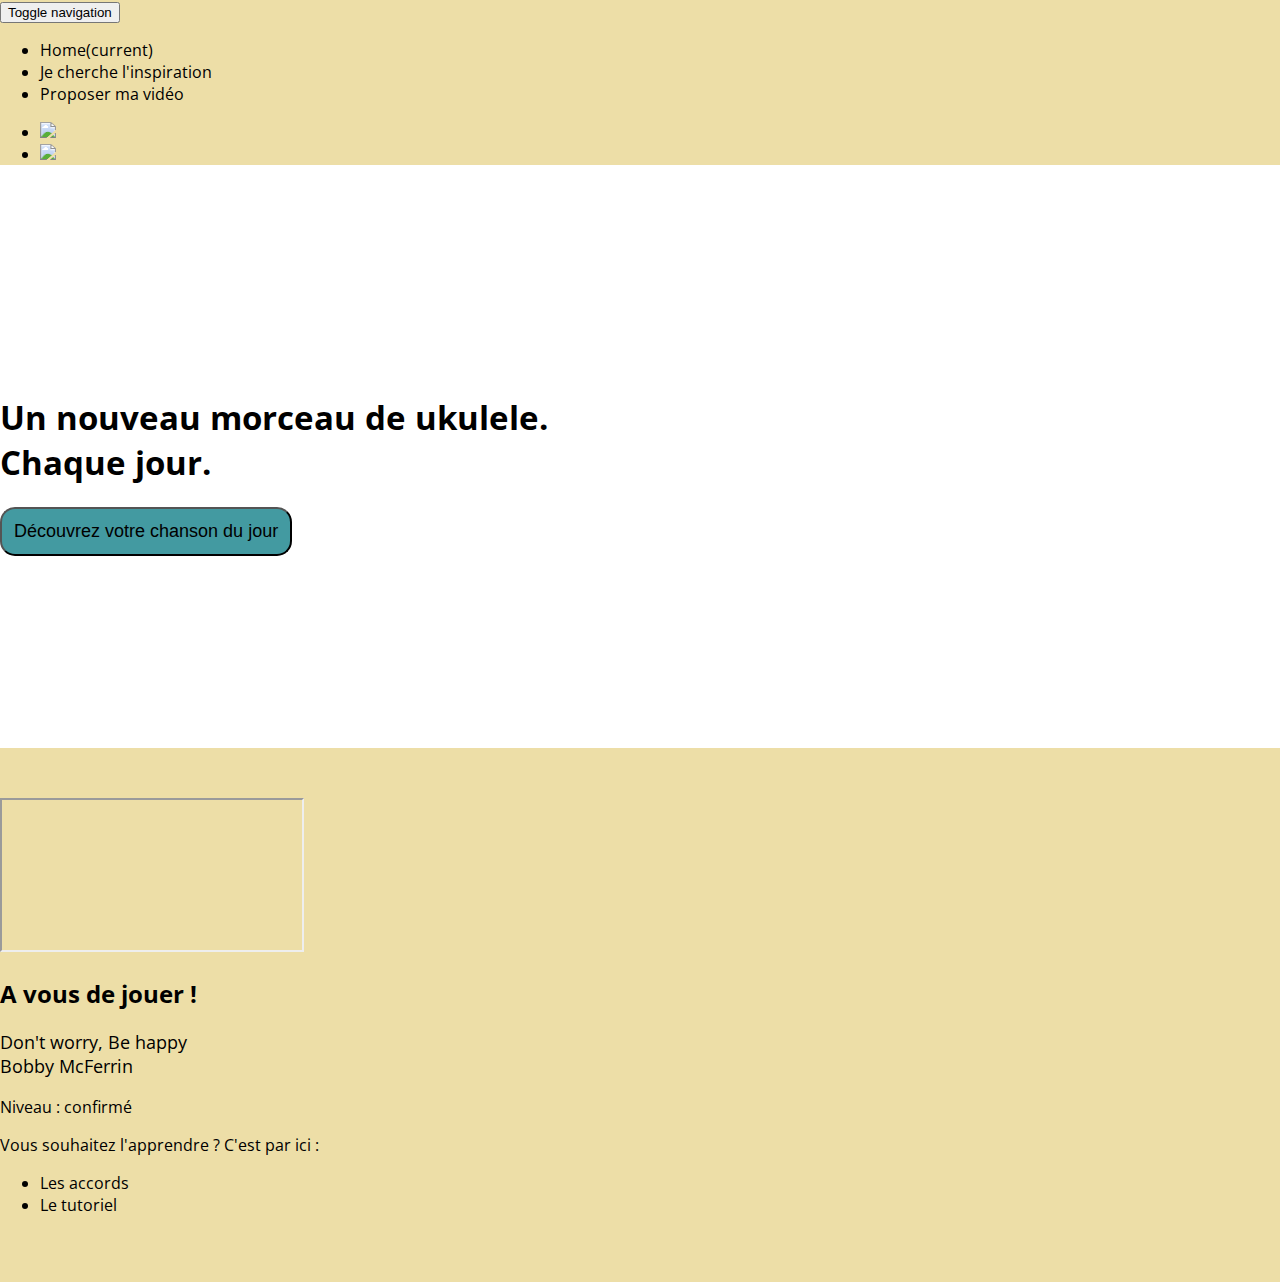
==== index2.html @ a386a422 "Modifs du 19" ====
<!DOCTYPE html>

<html>

<head>
	
	<meta charset="utf-8">
	<meta http-equiv="X-UA-Compatible" content="IE=edge">
	<meta name="viewport" content="width=device-width, initial-scale=1.0">

	<title>Ukulele au quotidien</title>

	<link rel="stylesheet" href="https://maxcdn.bootstrapcdn.com/bootstrap/3.3.6/css/bootstrap.min.css" integrity="sha384-1q8mTJOASx8j1Au+a5WDVnPi2lkFfwwEAa8hDDdjZlpLegxhjVME1fgjWPGmkzs7" crossorigin="anonymous">
	<link type="text/css" rel="stylesheet" href="style.css">
	<link href="https://fonts.googleapis.com/css?family=Open+Sans" rel="stylesheet">
	
</head>

<body>

<!--Mise en place du menu-->

	<nav class="navbar navbar-default">
	  	<div class="container-fluid">
	    <!-- Brand and toggle get grouped for better mobile display -->
	    	<div class="navbar-header">
	      		<button type="button" class="navbar-toggle collapsed" data-toggle="collapse" data-target="#bs-example-navbar-collapse-1" aria-expanded="false">
			        <span class="sr-only">Toggle navigation</span>
			        <span class="icon-bar"></span>
			        <span class="icon-bar"></span>
			        <span class="icon-bar"></span>
	      		</button>
	    	</div>

		    <!-- Collect the nav links, forms, and other content for toggling -->
		    <div class="collapse navbar-collapse" id="bs-example-navbar-collapse-1">
	      		<ul class="nav navbar-nav">
			        <li class="active"><a href="#">Home<span class="sr-only">(current)</span></a></li>
			        <li><a href="#morceau-day">Je cherche l'inspiration</a></li>
			        <li><a href="#">Proposer ma vidéo</a></li>
	    		</ul>
	      	
	      		      
	      		<ul class="nav navbar-nav navbar-right">
		        	<li><a href="https://www.facebook.com" target="blank"><img src="/Users/Quentin/GitHub/Ukulele/images/facebook.ico"></a></li>
		        	<li><a href="https://www.twitter.com" target="blank"><img src="/Users/Quentin/GitHub/Ukulele/images/twitter.ico"></a></li>
	        	</ul>

	       
	      
	    	</div><!-- /.navbar-collapse -->
	  	</div><!-- /.container-fluid -->
	</nav>


<!--Mise en place du 1er slide-->
	<section id="section1">
		<div class="container">
			
			<div class="row">
				<div class="col-xs-6 col-xs-offset-5">
					<h1>Un nouveau morceau de ukulele.</br>Chaque jour.</h1>
				</div>
			</div>

			<div class="row">
				<div class="col-xs-6 col-xs-offset-5">
					<button type="button" class="btn btn-primary"><a href="#morceau-day">Découvrez votre chanson du jour</a></button>
				</div>
			</div>
		
		</div>
	</section>

	
	<!--Mise en place du 2nd slide-->

	<section id="section2">
		<div class="container">
			
			<div class="row">
				<div class="col-md-6">

					<div class="embed-responsive embed-responsive-16by9">
    					<iframe class="embed-responsive-item" src="https://www.youtube.com/embed/HQ8Avkxv3-4"></iframe>
					</div>
    			</div>
					

				<div style="margin:auto;" class="col-md-4 col-md-offset-8">
					
					<h2 id="morceau-day">A vous de jouer !</h2>
					<p class="taille-p">
						Don't worry, Be happy
						<br>Bobby McFerrin
					</p>

					<p class="taille-p2">Niveau : confirmé</p>
					<p class="taille-p2">Vous souhaitez l'apprendre ? C'est par ici :</p>
						<ul>
							<li><a href="http://www.ukulele-tabs.com/fr/tablatures/bobby-mcferrin/dont-worry-be-happy-uke-tab-18613.html" target="_blank">Les accords</a></li>
								
							<li><a href="https://www.youtube.com/watch?v=4sQBqFp5uFo" target="_blank">Le tutoriel</a></li>
						</ul>
					
				</div>
				
			</div>
				
		</div>
	</section>

	
</body>


</html>
---- style.css ----
/*Mise en place du menu*/

body {
	margin:0;
	font-family:'Open Sans', sans-serif;;
}


/*

header nav ul {
    list-style-type: none;
    margin: 0;
	padding: 0;
	overflow: hidden;
	background-color: #EDDEA7;
    top: 0;
    width: 100%;
    border: 2px solid #78643A;
    font-family: 'Open Sans', sans-serif;

}

header nav li {
    float: left;
}

header nav li a {
    display: block;
    color: black;
    text-align: center;
    padding: 14px 16px;
    text-decoration: none;
}

header nav li a:hover {
    background-color: #88CCD2;
}

.active {
    background-color: #4CAF50;
}*/

/*Style du background
.background {
	height:600px;
	background: url("/Users/Quentin/GitHub/Ukulele/images/musicien-ukulele.png") no-repeat center center;
 	background-size: cover; 	
}

.backgroundtest {
	background: url("/Users/Quentin/GitHub/Ukulele/images/musicien-ukulele.png") no-repeat center center;
	background-size:100% auto;

}*/

/*Placement du H1*/
h1 {
	/*padding-top: 140px;
	padding-left: 750px;*/
	font-size: 33px;
	font-family: 'Open Sans', sans-serif;
}

/*.CTA {
	background-color: #439AA1;
	border: 1px solid #78643A;
	border-radius: 15px;
	padding: 10px;
	text-align: center;
	/*display: inline;*/
	/*float: right;*/
	/*margin-right: 180px;
	margin-top: 198px;*/
	/*font-size: 22px;
	font-family: 'Open Sans', sans-serif;*/
}

/*.CTA:hover {
	background-color: #88CCD2;
}

a {	text-decoration: none;
	color: black;
}*/


/*2e slide*/
/*.background-2 {
	background-color: #EDDEA7;
	margin: 0 auto;*/
}


/*.iframe, .morceau-jour {
	width: 600px;
	display: inline-block;
	vertical-align: top;*/
}

/*iframe {
	margin-top: 50px;
	margin-bottom: 50px;
}*/

.morceau-jour {
	margin-left: 100px;
	margin-top: 40px;
	margin-bottom: 50px;
	font-family: 'Open Sans', sans-serif;

}

.morceau-jour a:hover {
	color:#78643A;
}



/*2e html*/

#section1 {
	background: url("/Users/Quentin/GitHub/Ukulele/images/musicien-ukulele.png") no-repeat center ;
	background-size: cover;
	padding:15% 0 15% 0;
	width:100%;
	margin:0;

}

#section2 {
	background-color: #EDDEA7;
	padding-top: 50px;
	padding-bottom: 50px;
	padding-right: 150px;
}

.navbar {
	margin-bottom: 0px;
	background-color:#EDDEA7;
}

.btn {
	padding: 12px 12px;
	font-size: 18px;
}

.btn-primary {
	background-color: #439AA1;
	border-radius: 15px;
}

.btn-primary:hover {
	background-color: #88CCD2;
}

a {
	color: black;
	text-decoration: none;
}

.taille-p {
	font-size:18px;
}

.taille-p2 {
	font-size:16px;
}


/*Formulaire de contact
@import url(http://fonts.googleapis.com/css?family=Montserrat:400,700);

.back-bottom {    
	background:url("/Users/Quentin/GitHub/Ukulele/images/bottom-2.png") no-repeat center;
  	background-size: cover;
  	background-color: #EDDEA7;
  	border: 2px solid #78643A;

  
}

#feedback-page{
	text-align:center;
}

#form-main{
	width:100%;
	float:left;
	padding-top:0px;
}

#form-div {
	background-color:rgba(72,72,72,0.4);
	padding-left:35px;
	padding-right:35px;
	padding-top:35px;
	padding-bottom:50px;
	width: 450px;
	float: left;
	left: 50%;
	position: relative;
  margin-top:30px;
	margin-left: -260px;
  -moz-border-radius: 7px;
  -webkit-border-radius: 7px;
}

.feedback-input {
	color:#3c3c3c;
	font-family: Helvetica, Arial, sans-serif;
  font-weight:500;
	font-size: 18px;
	border-radius: 0;
	line-height: 22px;
	background-color: #fbfbfb;
	padding: 13px 13px 13px 54px;
	margin-bottom: 10px;
	width:100%;
	-webkit-box-sizing: border-box;
	-moz-box-sizing: border-box;
	-ms-box-sizing: border-box;
	box-sizing: border-box;
  border: 3px solid rgba(0,0,0,0);
}

.feedback-input:focus{
	background: #fff;
	box-shadow: 0;
	border: 3px solid #3498db;
	color: #3498db;
	outline: none;
  padding: 13px 13px 13px 54px;
}

.focused{
	color:#30aed6;
	border:#30aed6 solid 3px;
}

/* Icons ---------------------------------- */
/*#name{
	background-image: url(http://rexkirby.com/kirbyandson/images/name.svg);
	background-size: 30px 30px;
	background-position: 11px 8px;
	background-repeat: no-repeat;
}

#name:focus{
	background-image: url(http://rexkirby.com/kirbyandson/images/name.svg);
	background-size: 30px 30px;
	background-position: 8px 5px;
  background-position: 11px 8px;
	background-repeat: no-repeat;
}

#email{
	background-image: url(http://rexkirby.com/kirbyandson/images/email.svg);
	background-size: 30px 30px;
	background-position: 11px 8px;
	background-repeat: no-repeat;
}

#email:focus{
	background-image: url(http://rexkirby.com/kirbyandson/images/email.svg);
	background-size: 30px 30px;
  background-position: 11px 8px;
	background-repeat: no-repeat;
}

#comment{
	background-image: url(http://rexkirby.com/kirbyandson/images/comment.svg);
	background-size: 30px 30px;
	background-position: 11px 8px;
	background-repeat: no-repeat;
}

textarea {
    width: 100%;
    height: 150px;
    line-height: 150%;
    resize:vertical;
}

input:hover, textarea:hover,
input:focus, textarea:focus {
	background-color:white;
}

#button-blue{
	font-family: Open Sans, sans-serif;
	float:left;
	width: 100%;
	cursor:pointer;
	background-color: #3498db;
	color:white;
	font-size:24px;
	padding-top:10px;
	padding-bottom:10px;
	-webkit-transition: all 0.3s;
	-moz-transition: all 0.3s;
	transition: all 0.3s;
  margin-top:-4px;
  font-weight:700;
  border-radius: 20px;
}

#button-blue:hover{
	background-color: #88CCD2;
	color: black;
}
	
.submit:hover {
	color: #3498db;
}
	
.ease {
	width: 0px;
	height: 74px;
	background-color: #fbfbfb;
	-webkit-transition: .3s ease;
	-moz-transition: .3s ease;
	-o-transition: .3s ease;
	-ms-transition: .3s ease;
	transition: .3s ease;
}

.submit:hover .ease{
  width:100%;
  background-color:white;
}

@media only screen and (max-width: 580px) {
	#form-div{
		left: 3%;
		margin-right: 3%;
		width: 88%;
		margin-left: 0;
		padding-left: 3%;
		padding-right: 3%;
	}
}*/


/*footer*/

/*Affichage différent
/@media (max-width:768px) {
	body {
		font-size:0.5em;
	}
}

@media (min-width:768px) and (max-width :1366px) {
	body {
		font-size :2em ;
	}
}

@media (min-width:1366px {
	body {
		font-size:2em;
	}
	}*/
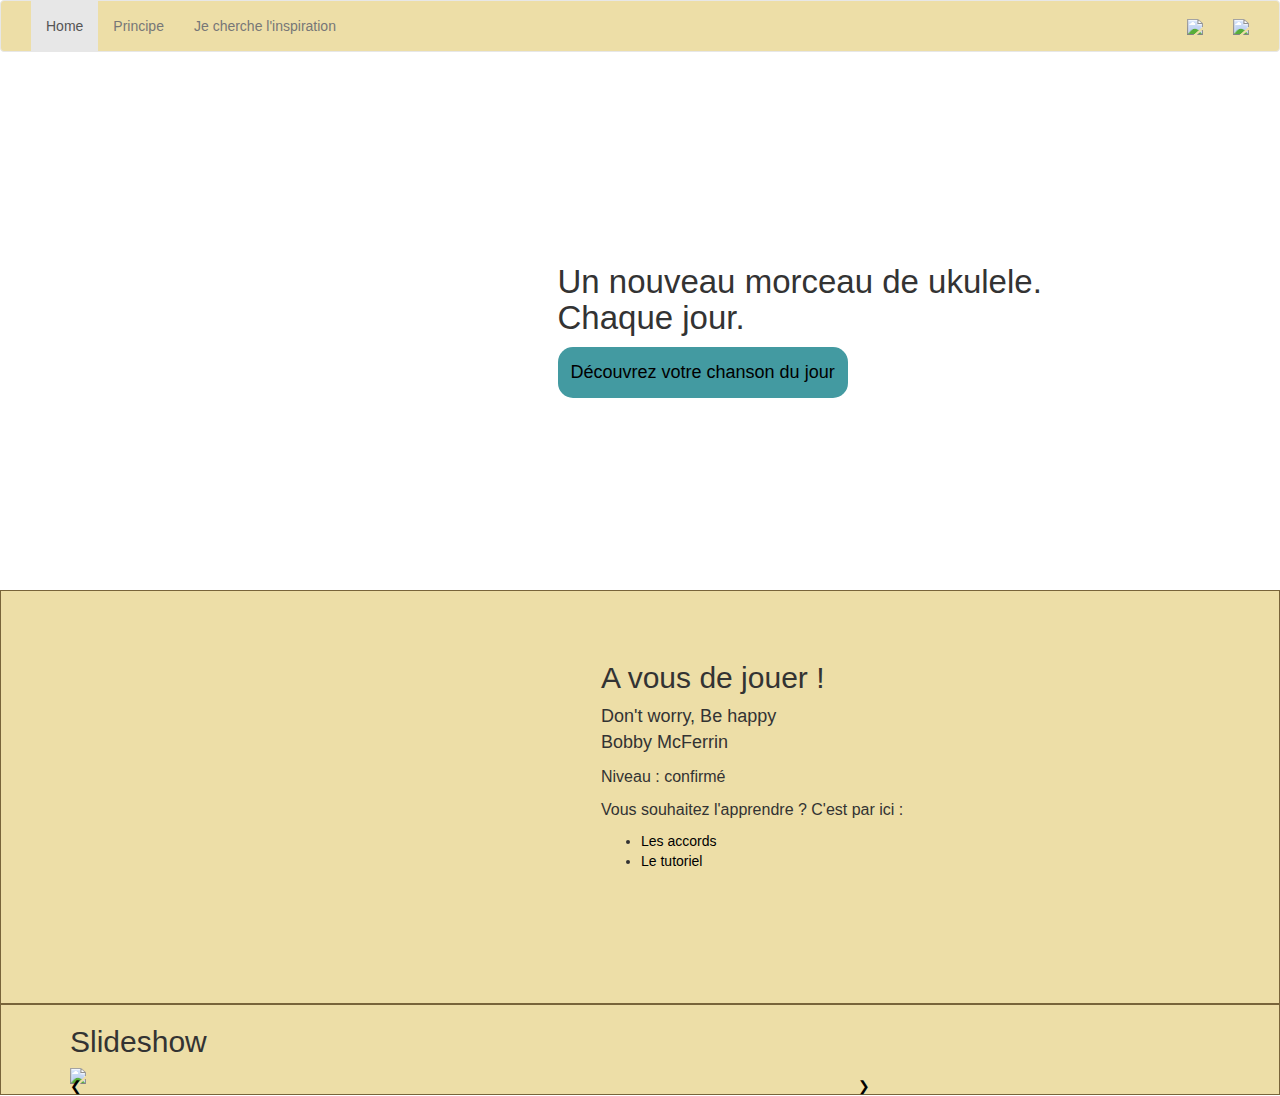
==== commit 50c58f02: "Modifs du 20 matin" ====
--- a/index2.html
+++ b/index2.html
@@ -10,9 +10,20 @@
 
 	<title>Ukulele au quotidien</title>
 
-	<link rel="stylesheet" href="https://maxcdn.bootstrapcdn.com/bootstrap/3.3.6/css/bootstrap.min.css" integrity="sha384-1q8mTJOASx8j1Au+a5WDVnPi2lkFfwwEAa8hDDdjZlpLegxhjVME1fgjWPGmkzs7" crossorigin="anonymous">
+<script src="https://code.jquery.com/jquery-3.1.1.min.js" integrity="sha256-hVVnYaiADRTO2PzUGmuLJr8BLUSjGIZsDYGmIJLv2b8=" crossorigin="anonymous"></script>
+<!-- Latest compiled and minified CSS -->
+<link rel="stylesheet" href="https://maxcdn.bootstrapcdn.com/bootstrap/3.3.7/css/bootstrap.min.css" integrity="sha384-BVYiiSIFeK1dGmJRAkycuHAHRg32OmUcww7on3RYdg4Va+PmSTsz/K68vbdEjh4u" crossorigin="anonymous">
+
+
+<!-- Latest compiled and minified JavaScript -->
+<script src="https://maxcdn.bootstrapcdn.com/bootstrap/3.3.7/js/bootstrap.min.js" integrity="sha384-Tc5IQib027qvyjSMfHjOMaLkfuWVxZxUPnCJA7l2mCWNIpG9mGCD8wGNIcPD7Txa" crossorigin="anonymous"></script>
+
+
+
 	<link type="text/css" rel="stylesheet" href="style.css">
+	<link rel="stylesheet" href="http://www.w3schools.com/lib/w3.css">
 	<link href="https://fonts.googleapis.com/css?family=Open+Sans" rel="stylesheet">
+	<link rel="icon" href="/Users/Quentin/GitHub/Ukulele/images/favicon.ico" />
 	
 </head>
 
@@ -36,8 +47,8 @@
 		    <div class="collapse navbar-collapse" id="bs-example-navbar-collapse-1">
 	      		<ul class="nav navbar-nav">
 			        <li class="active"><a href="#">Home<span class="sr-only">(current)</span></a></li>
+			        <li><a href="#">Principe</a></li>
 			        <li><a href="#morceau-day">Je cherche l'inspiration</a></li>
-			        <li><a href="#">Proposer ma vidéo</a></li>
 	    		</ul>
 	      	
 	      		      
@@ -65,7 +76,7 @@
 
 			<div class="row">
 				<div class="col-xs-6 col-xs-offset-5">
-					<button type="button" class="btn btn-primary"><a href="#morceau-day">Découvrez votre chanson du jour</a></button>
+					<button type="button" class="btn"><a href="#morceau-day">Découvrez votre chanson du jour</a></button>
 				</div>
 			</div>
 		
@@ -110,6 +121,46 @@
 		</div>
 	</section>
 
+	<!--Mise en place du carousel-->
+
+	<section id="section3">
+		<div class="container">
+
+			<h2 class="w3-center">Slideshow</h2>
+
+				<div class="w3-content" style="max-width:800px;position:relative">
+				  <img class="mySlides" src="https://pixabay.com/static/uploads/photo/2016/07/31/18/21/ukulele-1559613_960_720.png" style="width:100%">
+				  <img class="mySlides" src="https://pixabay.com/static/uploads/photo/2015/10/15/18/44/music-989909_960_720.jpg" style="width:100%">
+				  <img class="mySlides" src="https://pixabay.com/static/uploads/photo/2016/07/31/18/23/ukulele-1559617_960_720.jpg" style="width:100%">
+				  <img class="mySlides" src="https://pixabay.com/static/uploads/photo/2015/06/19/00/10/ukulele-814279_960_720.jpg" style="width:100%">
+
+				  <a class="w3-btn-floating" style="position:absolute;top:45%;left:0" onclick="plusDivs(-1)">❮</a>
+				  <a class="w3-btn-floating" style="position:absolute;top:45%;right:0" onclick="plusDivs(1)">❯</a>
+				</div>
+
+				<script>
+				var slideIndex = 1;
+				showDivs(slideIndex);
+
+				function plusDivs(n) {
+				  showDivs(slideIndex += n);
+				}
+
+				function showDivs(n) {
+				  var i;
+				  var x = document.getElementsByClassName("mySlides");
+				  if (n > x.length) {slideIndex = 1}
+				  if (n < 1) {slideIndex = x.length}
+				  for (i = 0; i < x.length; i++) {
+				     x[i].style.display = "none";
+				  }
+				  x[slideIndex-1].style.display = "block";
+				}
+				</script>
+		</div>
+	</section>
+
+
 	
 </body>
 
--- a/style.css
+++ b/style.css
@@ -1,9 +1,4 @@
 /*Mise en place du menu*/
-
-body {
-	margin:0;
-	font-family:'Open Sans', sans-serif;;
-}
 
 
 /*
@@ -55,12 +50,7 @@
 }*/
 
 /*Placement du H1*/
-h1 {
-	/*padding-top: 140px;
-	padding-left: 750px;*/
-	font-size: 33px;
-	font-family: 'Open Sans', sans-serif;
-}
+
 
 /*.CTA {
 	background-color: #439AA1;
@@ -103,6 +93,7 @@
 	margin-bottom: 50px;
 }*/
 
+/*
 .morceau-jour {
 	margin-left: 100px;
 	margin-top: 40px;
@@ -114,11 +105,30 @@
 .morceau-jour a:hover {
 	color:#78643A;
 }
-
+*/
 
 
 /*2e html*/
 
+/*Général*/
+body {
+	margin:0;
+	font-family:'Open Sans', sans-serif;;
+}
+
+.navbar {
+	margin-bottom: 0px;
+	background-color:#EDDEA7;
+}
+
+
+a {
+	color: black;
+	text-decoration: none;
+}
+
+
+/*1er slide*/
 #section1 {
 	background: url("/Users/Quentin/GitHub/Ukulele/images/musicien-ukulele.png") no-repeat center ;
 	background-size: cover;
@@ -128,36 +138,36 @@
 
 }
 
+h1 {
+	/*padding-top: 140px;
+	padding-left: 750px;*/
+	font-size: 33px;
+	/*font-family: 'Open Sans', sans-serif;*/
+}
+
+.btn {
+	padding: 12px 12px;
+	font-size: 18px;
+    white-space: normal;
+    border-radius: 15px;
+    background-color: #439AA1;
+
+}
+
+.btn:hover {
+	background-color: #88CCD2;
+}
+
+/*2e slide*/
+
 #section2 {
 	background-color: #EDDEA7;
 	padding-top: 50px;
 	padding-bottom: 50px;
 	padding-right: 150px;
-}
-
-.navbar {
-	margin-bottom: 0px;
-	background-color:#EDDEA7;
-}
-
-.btn {
-	padding: 12px 12px;
-	font-size: 18px;
-}
-
-.btn-primary {
-	background-color: #439AA1;
-	border-radius: 15px;
-}
-
-.btn-primary:hover {
-	background-color: #88CCD2;
-}
-
-a {
-	color: black;
-	text-decoration: none;
-}
+	border: 1px solid #78643A;
+}
+
 
 .taille-p {
 	font-size:18px;
@@ -166,6 +176,21 @@
 .taille-p2 {
 	font-size:16px;
 }
+
+/*Mise en place du carousel*/
+
+.carousel-inner > .item > img,
+  .carousel-inner > .item > a > img {
+      width: 70%;
+      margin: auto;
+  }
+
+  #section3 {
+  	background-color: #EDDEA7;
+  	border: 1px solid #78643A;
+  	padding-bottom: 10px;
+  }
+
 
 
 /*Formulaire de contact
@@ -345,9 +370,9 @@
 /*footer*/
 
 /*Affichage différent
-/@media (max-width:768px) {
+@media (max-width:768px) {
 	body {
-		font-size:0.5em;
+		font-size:50px;
 	}
 }
 
@@ -359,9 +384,9 @@
 
 @media (min-width:1366px {
 	body {
-		font-size:2em;
+		font-size:3em;
 	}
-	}*/
-
-
-
+}
+*/
+
+
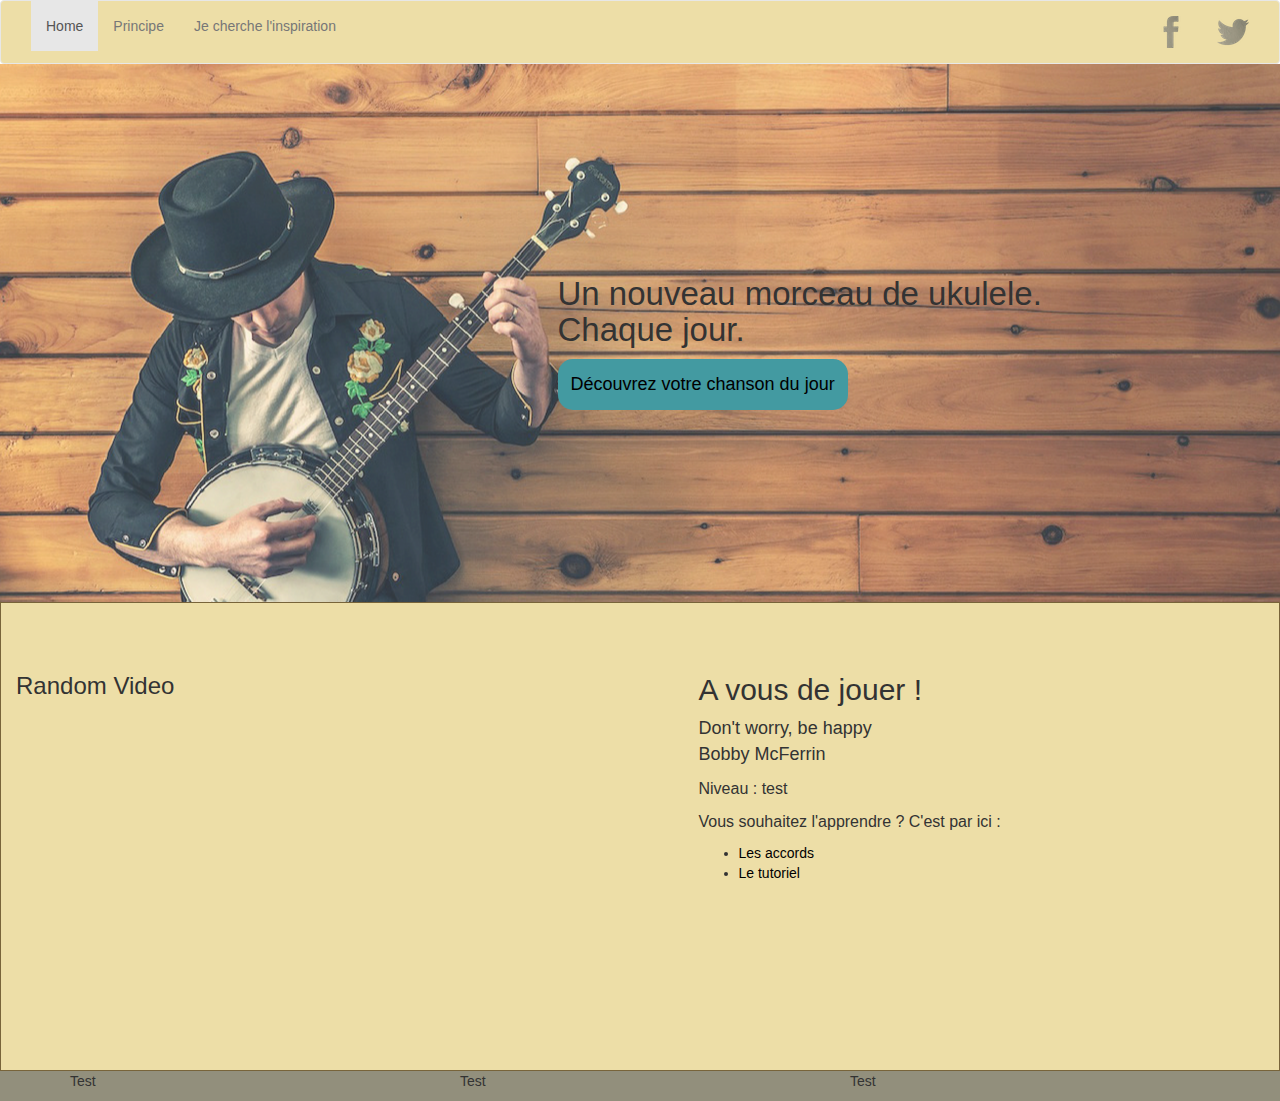
==== commit a185a3e2: "Sauvegarde" ====
--- a/index2.html
+++ b/index2.html
@@ -18,13 +18,20 @@
 <!-- Latest compiled and minified JavaScript -->
 <script src="https://maxcdn.bootstrapcdn.com/bootstrap/3.3.7/js/bootstrap.min.js" integrity="sha384-Tc5IQib027qvyjSMfHjOMaLkfuWVxZxUPnCJA7l2mCWNIpG9mGCD8wGNIcPD7Txa" crossorigin="anonymous"></script>
 
+<script src="https://ajax.googleapis.com/ajax/libs/jquery/1.11.1/jquery.min.js"></script>
+<script src="script.js"></script>
+
 
 
 	<link type="text/css" rel="stylesheet" href="style.css">
 	<link rel="stylesheet" href="http://www.w3schools.com/lib/w3.css">
 	<link href="https://fonts.googleapis.com/css?family=Open+Sans" rel="stylesheet">
-	<link rel="icon" href="/Users/Quentin/GitHub/Ukulele/images/favicon.ico" />
-	
+	
+	<link rel="shortcut icon" href="favicon.ico" type="image/x-icon">
+	<link rel="icon" href="favicon.png" type="image/png">
+	<link rel="icon" sizes="32x32" href="images/favicon-32.png" type="image/png">
+	<link rel="icon" sizes="64x64" href="images/favicon-64.png" type="image/png">
+	<link rel="icon" sizes="96x96" href="images/favicon-96.png" type="image/png">	
 </head>
 
 <body>
@@ -47,14 +54,14 @@
 		    <div class="collapse navbar-collapse" id="bs-example-navbar-collapse-1">
 	      		<ul class="nav navbar-nav">
 			        <li class="active"><a href="#">Home<span class="sr-only">(current)</span></a></li>
-			        <li><a href="#">Principe</a></li>
+			        <li data-toggle="modal" data-target="#myModal"><a href="#">Principe</a></li>
 			        <li><a href="#morceau-day">Je cherche l'inspiration</a></li>
 	    		</ul>
 	      	
 	      		      
 	      		<ul class="nav navbar-nav navbar-right">
-		        	<li><a href="https://www.facebook.com" target="blank"><img src="/Users/Quentin/GitHub/Ukulele/images/facebook.ico"></a></li>
-		        	<li><a href="https://www.twitter.com" target="blank"><img src="/Users/Quentin/GitHub/Ukulele/images/twitter.ico"></a></li>
+		        	<li><a href="https://www.facebook.com" target="blank"><img src="images/facebook.ico"></a></li>
+		        	<li><a href="https://www.twitter.com" target="blank"><img src="images/twitter.ico"></a></li>
 	        	</ul>
 
 	       
@@ -75,43 +82,52 @@
 			</div>
 
 			<div class="row">
-				<div class="col-xs-6 col-xs-offset-5">
-					<button type="button" class="btn"><a href="#morceau-day">Découvrez votre chanson du jour</a></button>
-				</div>
+				<a href="#morceau-day">
+					<div class="col-xs-6 col-xs-offset-5">
+						<button type="button" class="btn">Découvrez votre chanson du jour</button>
+					</div>
+				</a>
 			</div>
+			
 		
 		</div>
 	</section>
 
 	
-	<!--Mise en place du 2nd slide-->
+<!--Mise en place du 2nd slide-->
 
 	<section id="section2">
 		<div class="container">
 			
 			<div class="row">
-				<div class="col-md-6">
-
-					<div class="embed-responsive embed-responsive-16by9">
+				<div class="col-md-7">
+
+					<div id="video" class="embed-responsive embed-responsive-16by9">
     					<iframe class="embed-responsive-item" src="https://www.youtube.com/embed/HQ8Avkxv3-4"></iframe>
 					</div>
     			</div>
-					
-
-				<div style="margin:auto;" class="col-md-4 col-md-offset-8">
+
+    			
+					
+
+				<div style="margin:auto;" class="col-md-4">
 					
 					<h2 id="morceau-day">A vous de jouer !</h2>
 					<p class="taille-p">
-						Don't worry, Be happy
-						<br>Bobby McFerrin
+						<span id="video-title"></span>
+						<br><span id="video-artist"></span>
 					</p>
 
-					<p class="taille-p2">Niveau : confirmé</p>
+					<p class="taille-p2">Niveau : 
+						<span id="video-level"></span>
+					</p>
+					
 					<p class="taille-p2">Vous souhaitez l'apprendre ? C'est par ici :</p>
 						<ul>
-							<li><a href="http://www.ukulele-tabs.com/fr/tablatures/bobby-mcferrin/dont-worry-be-happy-uke-tab-18613.html" target="_blank">Les accords</a></li>
+							<li><a id="chords-link" href="">Les accords</a></li>
 								
 							<li><a href="https://www.youtube.com/watch?v=4sQBqFp5uFo" target="_blank">Le tutoriel</a></li>
+							
 						</ul>
 					
 				</div>
@@ -121,18 +137,43 @@
 		</div>
 	</section>
 
+	<!-- Button trigger modal -->
+
+
+<!-- Modal displayed when a user clicks on the upper button -->
+	<div class="modal fade" id="myModal" tabindex="-1" role="dialog" aria-labelledby="myModalLabel" aria-hidden="true">
+  		<div class="modal-dialog">
+    		<div class="modal-content">
+      			<div class="modal-header">
+        			<button type="button" class="close" data-dismiss="modal"><span aria-hidden="true">&times;</span><span class="sr-only">Close</span></button>
+        			<h2 class="modal-title" id="myModalLabel">Ukedom, votre solution pour toujours savoir quoi jouer !</h2>
+      			</div>
+      		<div class="modal-body">
+        		<img class="img-responsive" src="images/ukulele-modal.jpg"/>
+        		<p style="margin-top:10px;">L'un des cauchemars de ukulele : ne plus savoir quoi jouer. Autrement vouloir jouer un nouveau morceau sans trop savoir lequel.
+        		Ukedom vous proposer aléatoirement un morceau à chaque chargement de la page et les différents liens pour l'apprendre.</p>
+
+      		</div>
+      		<div class="modal-footer">
+        		<button type="button" class="btn btn-default" data-dismiss="modal">Close</button>
+      		</div>
+    		</div>
+  		</div>
+	</div>
+
+
 	<!--Mise en place du carousel-->
 
-	<section id="section3">
+	<!--<section id="section3">
 		<div class="container">
 
 			<h2 class="w3-center">Slideshow</h2>
 
 				<div class="w3-content" style="max-width:800px;position:relative">
-				  <img class="mySlides" src="https://pixabay.com/static/uploads/photo/2016/07/31/18/21/ukulele-1559613_960_720.png" style="width:100%">
-				  <img class="mySlides" src="https://pixabay.com/static/uploads/photo/2015/10/15/18/44/music-989909_960_720.jpg" style="width:100%">
-				  <img class="mySlides" src="https://pixabay.com/static/uploads/photo/2016/07/31/18/23/ukulele-1559617_960_720.jpg" style="width:100%">
-				  <img class="mySlides" src="https://pixabay.com/static/uploads/photo/2015/06/19/00/10/ukulele-814279_960_720.jpg" style="width:100%">
+				  <img class="mySlides" src="images/ukulele-slide-1.png" style="width:100%">
+				  <img class="mySlides" src="images/ukulele-slide-2.jpg" style="width:100%">
+				  <img class="mySlides" src="images/ukulele-slide-3.jpg" style="width:100%">
+				  <img class="mySlides" src="images/ukulele-slide-4.jpg" style="width:100%">
 
 				  <a class="w3-btn-floating" style="position:absolute;top:45%;left:0" onclick="plusDivs(-1)">❮</a>
 				  <a class="w3-btn-floating" style="position:absolute;top:45%;right:0" onclick="plusDivs(1)">❯</a>
@@ -158,7 +199,22 @@
 				}
 				</script>
 		</div>
-	</section>
+	</section>-->
+
+	<footer>
+		<div class="container">
+			<div class="row">
+				<div class="col-sm-4">
+					<p>Test</p>
+				</div>
+				<div class="col-sm-4">
+					<p>Test</p>
+				</div>
+				<div class="col-sm-4">
+					<p>Test</p>
+				</div>
+	</footer>
+	
 
 
 	
--- a/style.css
+++ b/style.css
@@ -130,7 +130,7 @@
 
 /*1er slide*/
 #section1 {
-	background: url("/Users/Quentin/GitHub/Ukulele/images/musicien-ukulele.png") no-repeat center ;
+	background: url("images/musicien-ukulele.png") no-repeat center ;
 	background-size: cover;
 	padding:15% 0 15% 0;
 	width:100%;
@@ -166,6 +166,7 @@
 	padding-bottom: 50px;
 	padding-right: 150px;
 	border: 1px solid #78643A;
+	margin:auto;
 }
 
 
@@ -189,6 +190,10 @@
   	background-color: #EDDEA7;
   	border: 1px solid #78643A;
   	padding-bottom: 10px;
+  }
+
+  footer {
+  	background-color:#928F7C;
   }
 
 
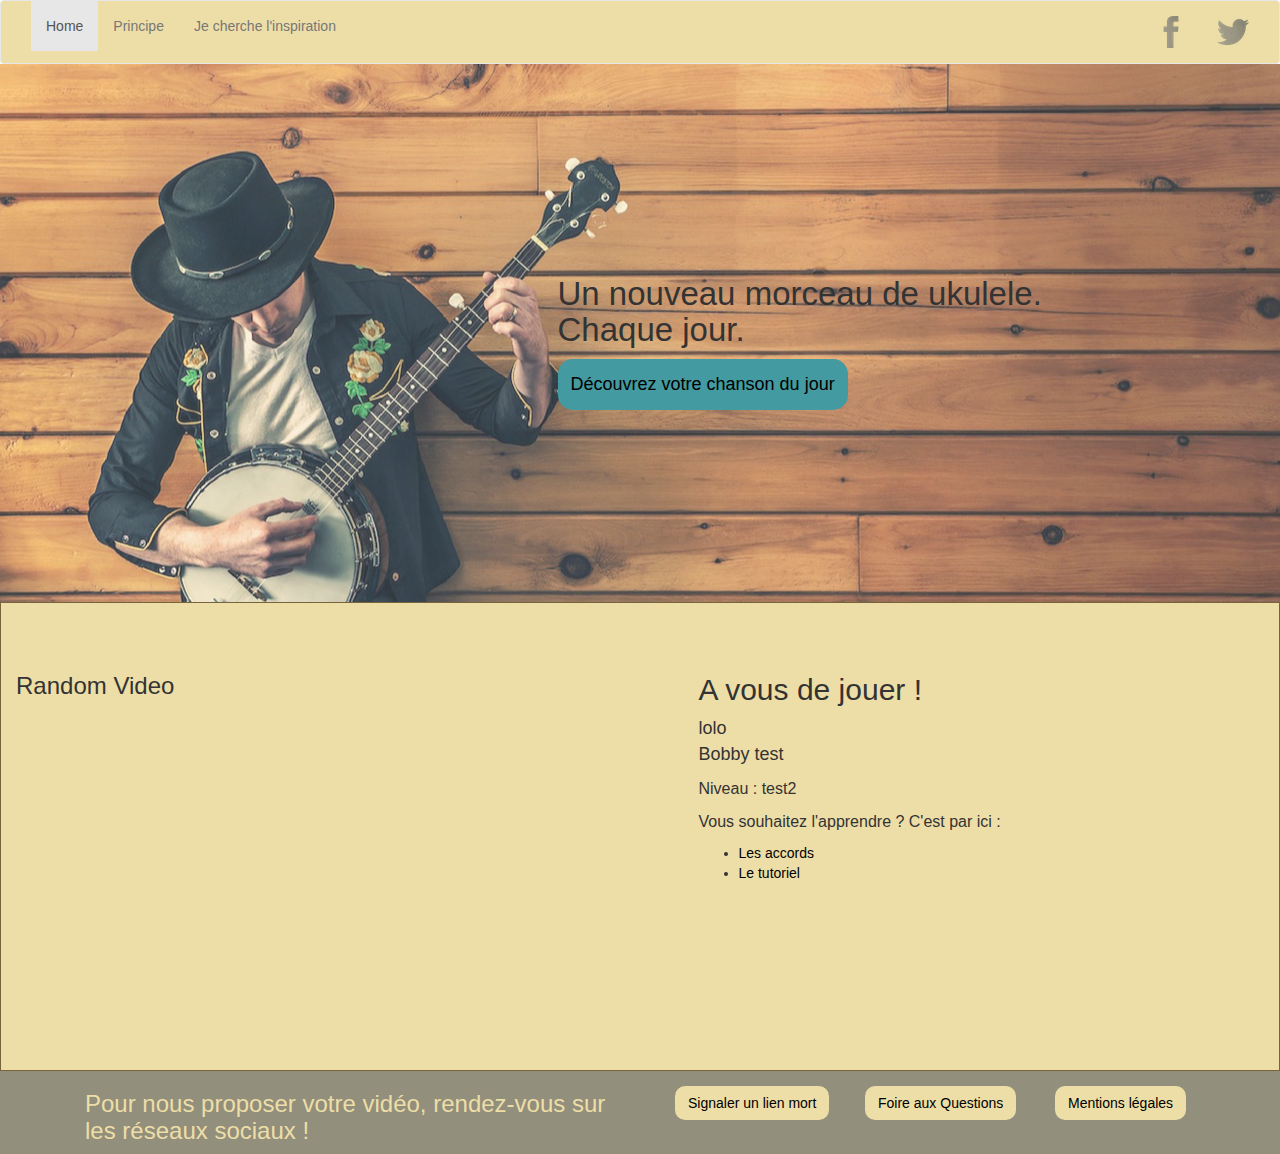
==== commit 0ded1f63: "Modifications du 3/11" ====
--- a/index2.html
+++ b/index2.html
@@ -84,7 +84,7 @@
 			<div class="row">
 				<a href="#morceau-day">
 					<div class="col-xs-6 col-xs-offset-5">
-						<button type="button" class="btn">Découvrez votre chanson du jour</button>
+						<button type="button" class="btn btn-CTA">Découvrez votre chanson du jour</button>
 					</div>
 				</a>
 			</div>
@@ -203,16 +203,27 @@
 
 	<footer>
 		<div class="container">
-			<div class="row">
-				<div class="col-sm-4">
-					<p>Test</p>
-				</div>
-				<div class="col-sm-4">
-					<p>Test</p>
-				</div>
-				<div class="col-sm-4">
-					<p>Test</p>
-				</div>
+			<div class="row margin-footer">
+
+				<div class="col-sm-6">
+					<h3 style="color: #EDDEA7">Pour nous proposer votre vidéo, rendez-vous sur les réseaux sociaux !</h3>
+				</div>
+
+				<div class="col-sm-2">
+					<a href="#"><button type="button" class="btn btn-footer">Signaler un lien mort</button></a>
+				</div>
+				
+				<div class="col-sm-2">
+					<a href="#"><button type="button" class="btn btn-footer">Foire aux Questions</button></a>
+				</div>
+
+				<div class="col-sm-2">
+					<a href="#"><button type="button" class="btn btn-footer">Mentions légales</button></a>
+				</div>
+			</div>
+
+			
+		</div>
 	</footer>
 	
 
--- a/style.css
+++ b/style.css
@@ -146,12 +146,17 @@
 }
 
 .btn {
+	
+    
+
+}
+
+.btn-CTA {
 	padding: 12px 12px;
 	font-size: 18px;
     white-space: normal;
-    border-radius: 15px;
+	border-radius: 15px;
     background-color: #439AA1;
-
 }
 
 .btn:hover {
@@ -178,6 +183,8 @@
 	font-size:16px;
 }
 
+
+
 /*Mise en place du carousel*/
 
 .carousel-inner > .item > img,
@@ -192,9 +199,23 @@
   	padding-bottom: 10px;
   }
 
+ /*Mise en place du footer*/
+
   footer {
   	background-color:#928F7C;
   }
+
+ .margin-footer {
+ 	margin:auto;
+ }
+
+ .btn-footer {
+ 	margin:15px 10px 10px 20px;
+ 	background-color:#EDDEA7;
+ 	border-radius: 10px;
+
+ }
+
 
 
 
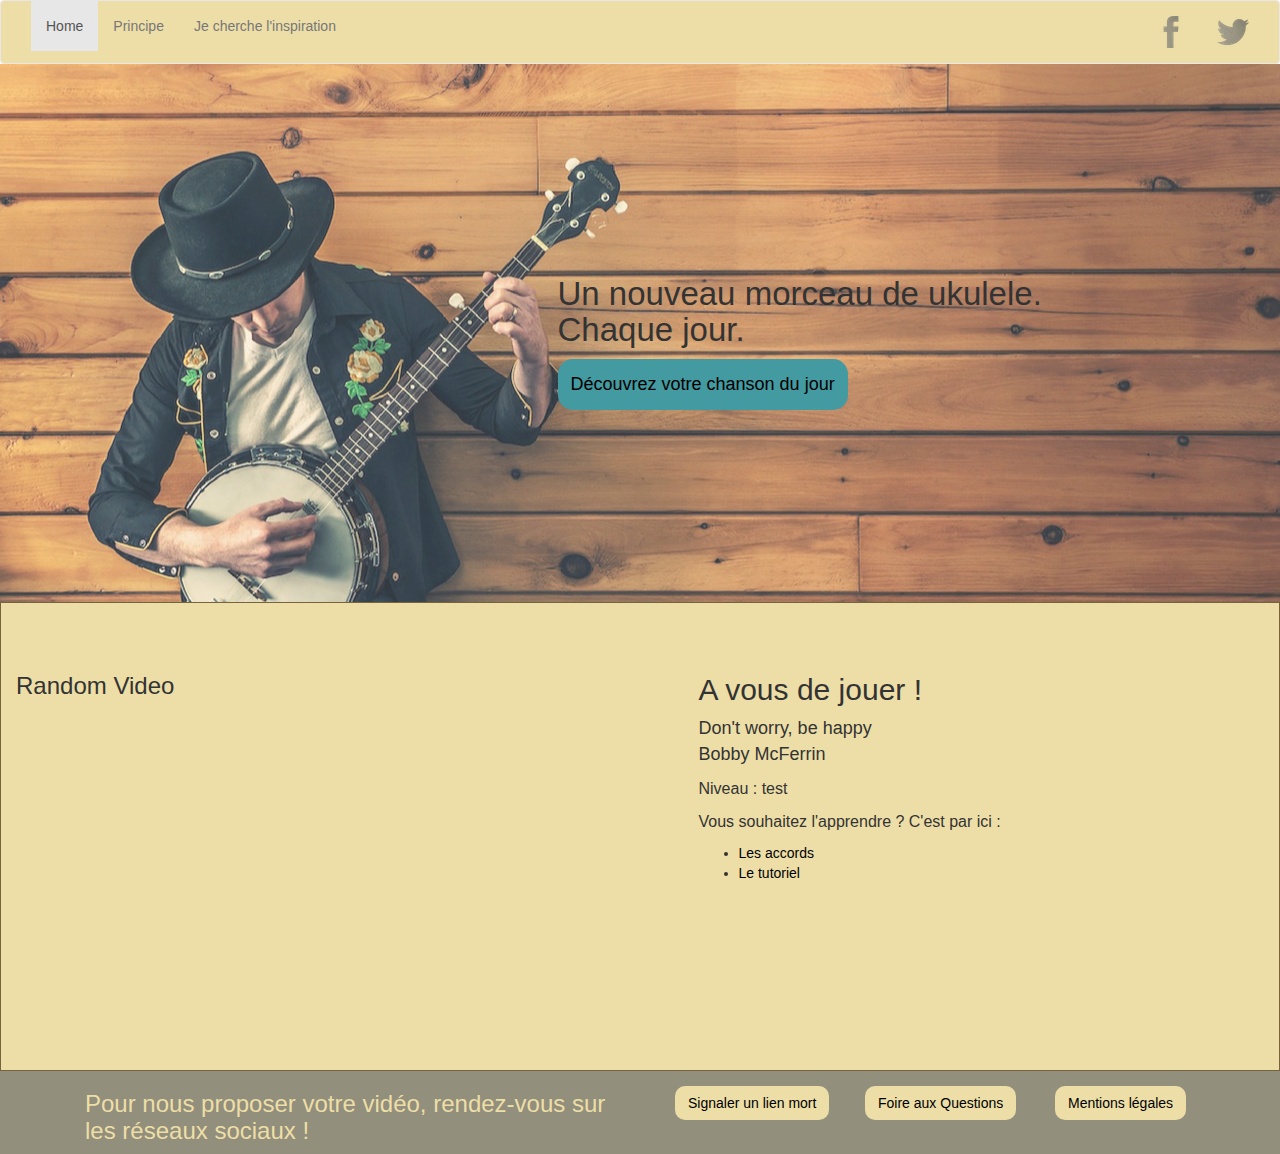
==== commit 610ed7c7: "Check Yo" ====
--- a/index2.html
+++ b/index2.html
@@ -124,9 +124,10 @@
 					
 					<p class="taille-p2">Vous souhaitez l'apprendre ? C'est par ici :</p>
 						<ul>
-							<li><a id="chords-link" href="">Les accords</a></li>
+							<li><a id="chords-link" href="#" target="_blank">Les accords</a></li>
+							
 								
-							<li><a href="https://www.youtube.com/watch?v=4sQBqFp5uFo" target="_blank">Le tutoriel</a></li>
+							<li><a id="tuto-link" target="_blank">Le tutoriel</a></li>
 							
 						</ul>
 					
@@ -209,15 +210,15 @@
 					<h3 style="color: #EDDEA7">Pour nous proposer votre vidéo, rendez-vous sur les réseaux sociaux !</h3>
 				</div>
 
-				<div class="col-sm-2">
+				<div class="col-md-2">
 					<a href="#"><button type="button" class="btn btn-footer">Signaler un lien mort</button></a>
 				</div>
 				
-				<div class="col-sm-2">
+				<div class="col-md-2">
 					<a href="#"><button type="button" class="btn btn-footer">Foire aux Questions</button></a>
 				</div>
 
-				<div class="col-sm-2">
+				<div class="col-md-2">
 					<a href="#"><button type="button" class="btn btn-footer">Mentions légales</button></a>
 				</div>
 			</div>
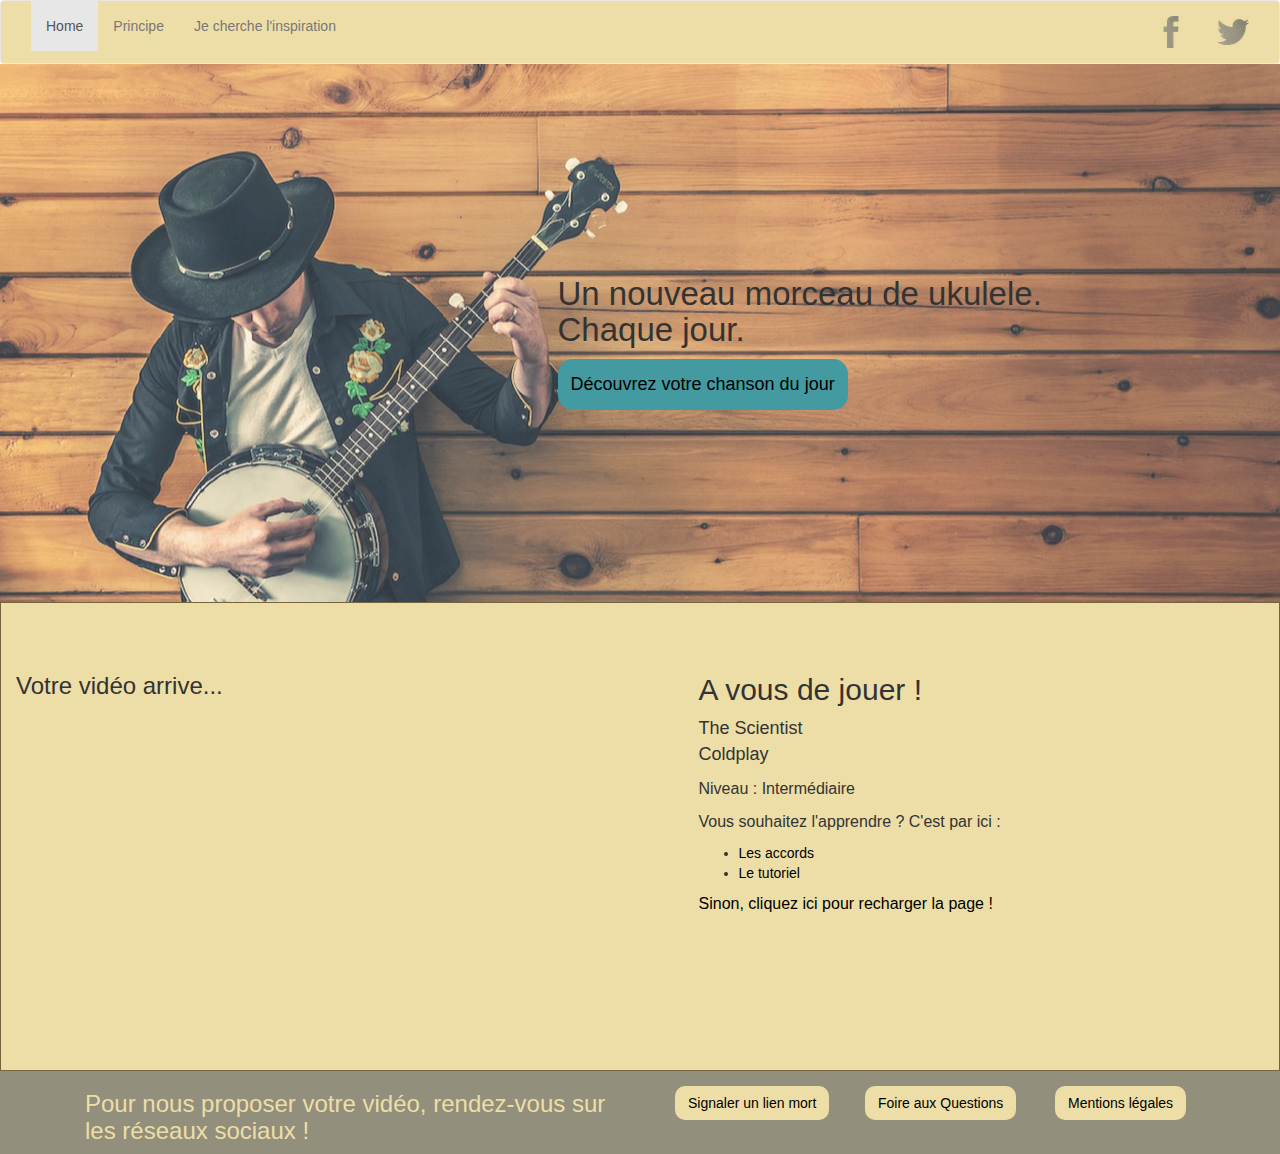
==== commit d164464b: "Site final" ====
--- a/index2.html
+++ b/index2.html
@@ -124,12 +124,14 @@
 					
 					<p class="taille-p2">Vous souhaitez l'apprendre ? C'est par ici :</p>
 						<ul>
-							<li><a id="chords-link" href="#" target="_blank">Les accords</a></li>
+							<li><a class="liens" id="chords-link" href="#" target="_blank">Les accords</a></li>
 							
 								
-							<li><a id="tuto-link" target="_blank">Le tutoriel</a></li>
+							<li><a class="liens" id="tuto-link" target="_blank">Le tutoriel</a></li>
+						
 							
 						</ul>
+					<p class="taille-p2"><a class="liens" href="javascript:history.go(0)">Sinon, cliquez ici pour recharger la page !</a></p>
 					
 				</div>
 				
@@ -151,12 +153,13 @@
       			</div>
       		<div class="modal-body">
         		<img class="img-responsive" src="images/ukulele-modal.jpg"/>
-        		<p style="margin-top:10px;">L'un des cauchemars de ukulele : ne plus savoir quoi jouer. Autrement vouloir jouer un nouveau morceau sans trop savoir lequel.
-        		Ukedom vous proposer aléatoirement un morceau à chaque chargement de la page et les différents liens pour l'apprendre.</p>
+        		<p style="margin-top:10px;">L'un des cauchemars des joueurs de ukulélé : <strong>ne plus savoir quoi jouer !</strong> <br /> 
+        		Ukedom vous propose donc aléatoirement un morceau à chaque chargement de la page. Si le morceau vous plaît et que vous souhaitez l'apprendre, vous trouverez les différents liens utiles : accords et tutoriel.<br />
+        		Si le morceau ne vous plaît, actualisez simplement la page !</p>
 
       		</div>
       		<div class="modal-footer">
-        		<button type="button" class="btn btn-default" data-dismiss="modal">Close</button>
+        		<button type="button" class="btn btn-default" data-dismiss="modal">J'ai compris, je veux essayer !</button>
       		</div>
     		</div>
   		</div>
--- a/style.css
+++ b/style.css
@@ -216,8 +216,11 @@
 
  }
 
-
-
+/*Liens*/
+
+.liens:hover {
+	color:#439AA1;
+}
 
 /*Formulaire de contact
 @import url(http://fonts.googleapis.com/css?family=Montserrat:400,700);
